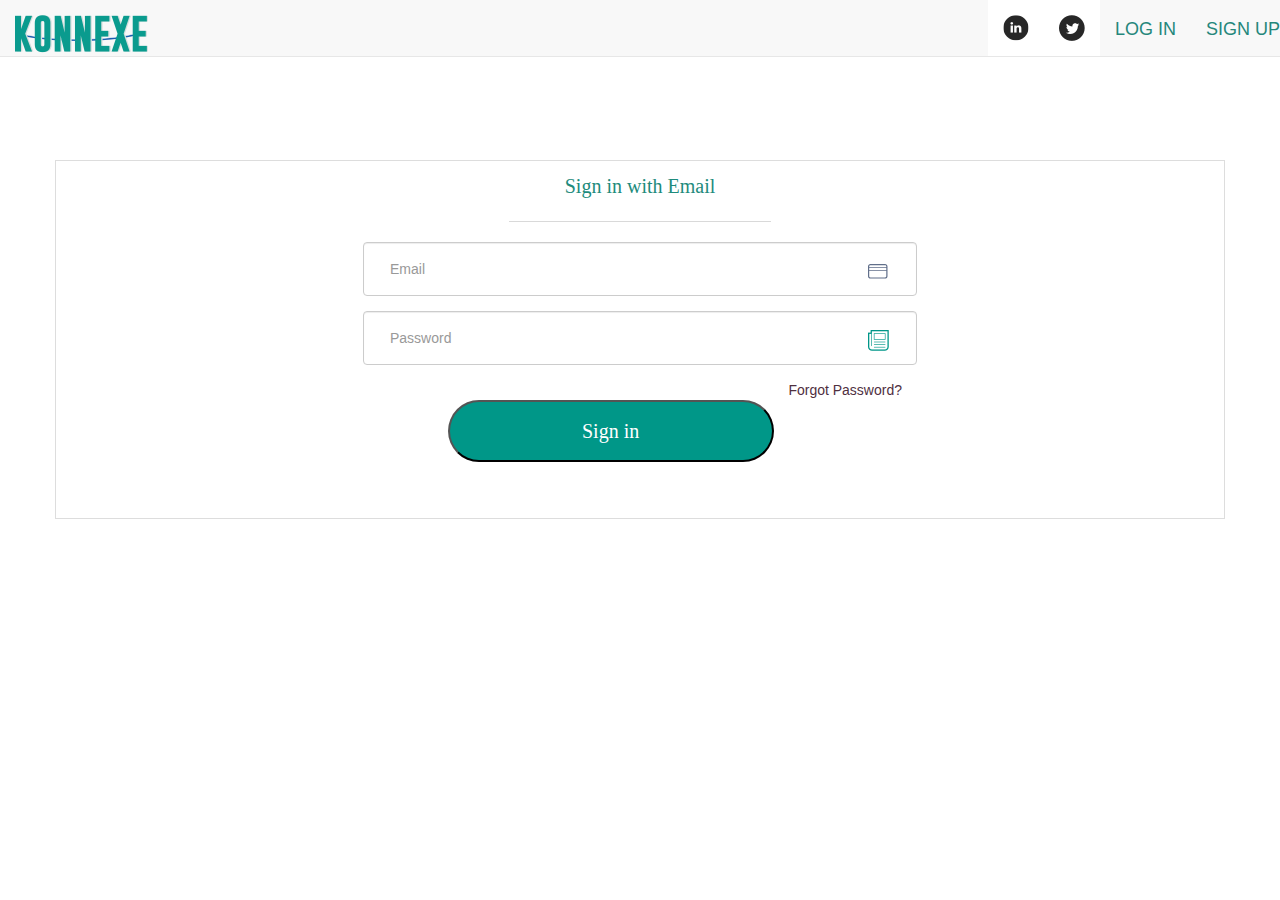
==== login.html @ 3d738af3 "res" ====
<!DOCTYPE html>
<html lang="en">
<head>
  <title>Konnexe</title>
  <meta charset="utf-8">
  <meta name="viewport" content="width=device-width">
  <link rel="stylesheet" href="https://maxcdn.bootstrapcdn.com/bootstrap/3.3.7/css/bootstrap.min.css">
  <script src="https://ajax.googleapis.com/ajax/libs/jquery/3.3.1/jquery.min.js"></script>
  <script src="https://maxcdn.bootstrapcdn.com/bootstrap/3.3.7/js/bootstrap.min.js"></script>
  <link rel="stylesheet" type="text/css" href="./css/login-try.css">
  <link rel="stylesheet" href="https://cdnjs.cloudflare.com/ajax/libs/font-awesome/4.7.0/css/font-awesome.min.css">
  <link href="https://fonts.googleapis.com/css?family=Open+Sans" rel="stylesheet">
</head>
<body>
       <nav class="navbar navbar-default navbar-fixed-top">
      <div class="navbar-header">
        <button type="button" class="navbar-toggle" data-toggle="collapse" data-target="#myNavbar">
          <span class="icon-bar"></span>
          <span class="icon-bar"></span>
          <span class="icon-bar"></span>                        
        </button>
        <a class="navbar-brand" href="#"> <img src="./images/Page 1.png"></a>
      </div>

      <div class="collapse navbar-collapse navbar-custom" id="myNavbar">
        <ul class="nav navbar-nav navbar-right">
          <li class="bg-color"><a href="#"><img  class="img-responsive" src="./images/social_linkedin.png">
          </a></li>
          <li class="bg-color"><a href="#"><img class="img-responsive" src="./images/social_twitter.png">
          </a></li>
          <li class="color-custom"><a href="#">LOG IN</a></li>
          <li class="color-custom"><a href="#">SIGN UP</a></li>
        </ul> 
      </div>
    </nav><br>
    <br>
    <br>

    <div class="login-custom">
    <div class="container">
      <div class="row row-custom">
        <div class="col-sm-3 col-md-3 col-xs-3 col-lg-3"></div>
        <div class="col-sm-6 col-md-6 col-xs-6 col-lg-6">
          <div class="row">
            <div class="col-sm-3 col-md-3 col-xs-3 col-lg-3"></div>
            <div class="col-sm-6 col-md-6 col-xs-6 col-lg-6">
              <p class="font-12">Sign in with Email</p>
              <hr>
            </div>
            <div class="col-sm-3 col-md-3 col-xs-3 col-lg-3"></div>
          </div>
          <div class="row">
              <div class="col-sm-12 col-md-12 col-lg-12 col-xs-12">
                <div class="form-group">
            <input type="email" class="form-control margin-pop" id="email-check" placeholder="Email" name="email">
             <div class="hide" id="email-error" />
             <span>Please enter proper email format</span>
           </div>
             </div>
              </div>
          </div>
           <div class="row">
              <div class="col-sm-12 col-md-12 col-lg-12 col-xs-12">
                <div class="form-group">
            <input type="password" class="form-control margin-images" id="password-check" placeholder="Password" name="password">
             <div class="hide" id="password-error" />
             <span>Please enter proper email format</span>
           </div>
             </div>
              </div>
          </div>
           <div class="col-sm-12 col-md-12">
           <span class="span-move">Forgot Password?</span>
           </div>
           <div class="col-sm-12 col-md-12">
       <button class="sign-custom" class="btn btn-success" >Sign in</button>
     </div
        </div>
         <div class="col-sm-3 col-md-3 col-xs-3 col-lg-3"></div>
      </div>
    </div>
  </div>




  <!-- <div class="container-fuild">
    
    <div class="row">
      <nav class="navbar navbar-default">
        <div class="container-fluid navclass-custom">
         <div class="col-md-1 hidden-xs"></div>
         <div class="col-md-6 col-xs-4">
          <img src="./images/Page 1.png"></div>
          <div class="col-md-4 col-xs-8 text-right">
            <a href="https://www.twitter.com"><i id="tweet" class="fa fa-twitter" aria-hidden="true"></i></a>
            <a href="https://www.linkedin.com"><i id="link" class="fa fa-linkedin" aria-hidden="true"></i></a>
            <ul class="nav navbar-nav navbar-right">
              <li><a id="col" href="index.html">Log In</a></li>
              <li><a id="col" href="index.html">Sign Up</a></li>
            </ul>
          </div>
          <div class="col-md-1 hidden-xs"></div>
        </div>
      </nav>
    </div>
    <div class="row" id="mid"></div>
    <div class="row">
      <div class="col-sm-2 col-md-2"></div>
      <div  id ="form" class="col-sm-8 col-md-8">
        <div class="row"">
          <div class="col-sm-12 col-md-12">
            <h1 id="heading-text">Sign up with Email</h1>
          </div>
        </div>
        <hr>
        <div class="row">
          <div class="col-sm-3 col-md-3"></div>
          <div class="col-sm-6 col-md-6">

            <div class="col-sm-12 col-md-12">
             <input type="Email" class="form-control margin-pop" id="email-check" placeholder="Email" name="Email">
             <div class="hide" id="email-error" />
             <span>Please enter proper email format</span>
           </div>
         </div>
         <div class="col-sm-12 col-md-12">
          <input type="password" class="form-control margin-pop" id="password-check" placeholder="password" name="password-check">
          <div class="hide" id="password-error" />
          <span>Please enter proper password format</span>
        </div>
      </div>
      <div class="col-sm-12 col-md-12">
        <span id="span-move">Forgot Password?</span>
      </div>
      <div class="col-sm-12 col-md-12">
       <button id="submit" class="btn btn-success" >Sign in</button>
     </div>
   </div>
   <div class="col-sm-3 col-md-3"></div>

 </div>
</div>
<div class="col-sm-2 col-md-2"></div>
</div>
<div class="row">
  <div class="col-sm-5 col-md-5"></div>
  <div class="col-sm-3 col-md-3">
    <button class="button button1"><p class="fa fa-linkedin link-edit" aria-hidden="true"></p>Login with Linkedin</button>
  </div>
  <div class="col-sm-4 col-md-4"></div>
</div>

<div class="row">
  <div class="col-sm-5 col-md-5"></div>
  <div class="col-sm-3 col-md-3">
    <p id="para-edit">Don't have an account?Apply to Konnexe</p>
  </div>
  <div class="col-sm-4 col-md-4"></div>
</div>
</div>
<div class="row">
  <footer>
    <div class="row last">
      <div class="col-sm-6 col-md-6">
        <ul>
          <li>Privacy Police</li>
          <li>User Agreement</li>
          <li>About</li>
        </ul>
      </div>

      <div class="col-sm-6 col-md-6">
        <footer> &copy; COPYRIGHT KONNEXE.ALL RIGHTS RESERVED</footer>
      </div>
    </div>
  </footer>
</div> -->
</body>
</html>
<script type="text/javascript" src="./js/login.js"></script>
---- css/login-try.css ----
.bg-color{
  background-color:white;
}
.navbar-custom{
  margin-top:-46px;
}
.color-custom a{
  font-size:18px;
  color:#25877B ! important;
  margin-top:4px;
}
.row-custom{
	border:1px solid #ddd;
	margin-top:100px;
}
.font-12{
	    font-family: Gotham-Book;
	    padding-top:11px;
	    text-align: center;
   		 color: #1E8B7C;
   		 font-size: 20px;
}
hr {
  border: none;
  height: 1px;
  width:100%;
  color:  #d9d9d9; 
  background-color:  #d9d9d9;
}
/*.background-fix{
	background-image: url("../images/Title_white.svg");
	background-position: absolute;      
  	background-repeat: no-repeat;
  	height:100px;
    width:200px;
    padding:10px;
    padding:10px 40px 10px 40px;
   

}*/
.margin-pop{
	background-image: url("../images/Title_white.svg");
	/*background-position:center right; */     
	background-position: 95% 60%;
  	background-repeat: no-repeat;
  margin-bottom: 10px;
  padding: 26px;
  width: 100%;
}
.margin-images{
	background-image: url("../images/feed_green.png");
	/*background-position:center right; */     
	background-position: 95% 60%;
  	background-repeat: no-repeat;
  margin-bottom: 10px;
  padding: 26px;
  width: 100%;
}
.hide { display:none; }

.span-move{
 float:right;
  color:#4F303F;
}
.sign-custom{
  margin-bottom: 55px;
  border-radius:39px;
  font-size: 20px;
  color:white;
  font-family: Gotham-Book;
  background-color:#009788; 
  padding: 15px 133px 15px 132px;
    margin-left: 70px;
}
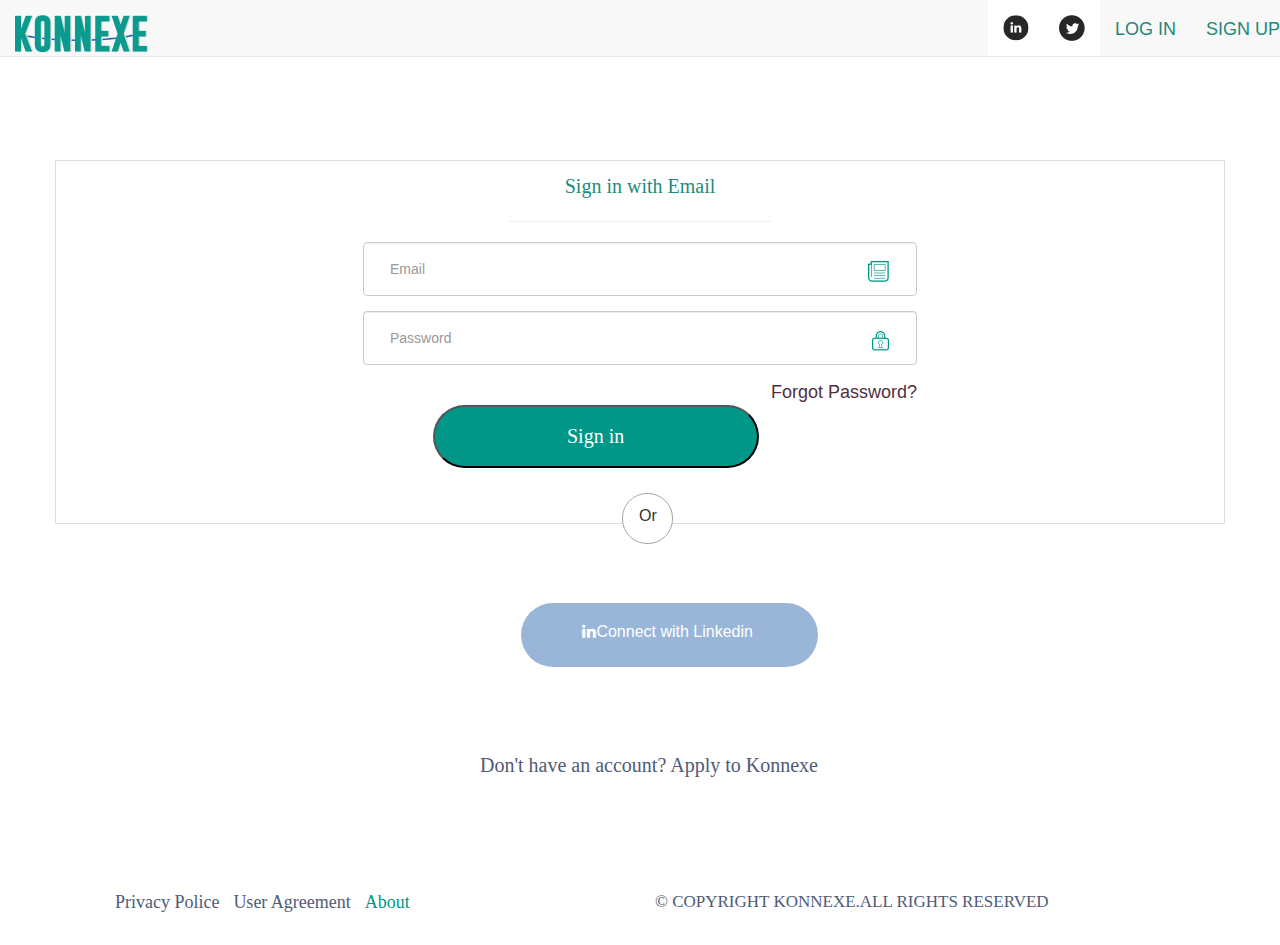
==== commit f1477d1d: "hi" ====
--- a/login.html
+++ b/login.html
@@ -8,6 +8,8 @@
   <script src="https://ajax.googleapis.com/ajax/libs/jquery/3.3.1/jquery.min.js"></script>
   <script src="https://maxcdn.bootstrapcdn.com/bootstrap/3.3.7/js/bootstrap.min.js"></script>
   <link rel="stylesheet" type="text/css" href="./css/login-try.css">
+ <script src=" https://code.jquery.com/jquery-2.1.4.min.js"></script>
+  <script src="http://ajax.aspnetcdn.com/ajax/jquery.validate/1.14.0/jquery.validate.min.js"></script>
   <link rel="stylesheet" href="https://cdnjs.cloudflare.com/ajax/libs/font-awesome/4.7.0/css/font-awesome.min.css">
   <link href="https://fonts.googleapis.com/css?family=Open+Sans" rel="stylesheet">
 </head>
@@ -19,7 +21,7 @@
           <span class="icon-bar"></span>
           <span class="icon-bar"></span>                        
         </button>
-        <a class="navbar-brand" href="#"> <img src="./images/Page 1.png"></a>
+        <a class="navbar-brand" href="index.html"> <img class="img-responsive" src="./images/Page 1.png"></a>
       </div>
 
       <div class="collapse navbar-collapse navbar-custom" id="myNavbar">
@@ -50,33 +52,53 @@
             <div class="col-sm-3 col-md-3 col-xs-3 col-lg-3"></div>
           </div>
           <div class="row">
+            <form action="" name="registration">
               <div class="col-sm-12 col-md-12 col-lg-12 col-xs-12">
                 <div class="form-group">
             <input type="email" class="form-control margin-pop" id="email-check" placeholder="Email" name="email">
-             <div class="hide" id="email-error" />
-             <span>Please enter proper email format</span>
-           </div>
              </div>
               </div>
-          </div>
-           <div class="row">
               <div class="col-sm-12 col-md-12 col-lg-12 col-xs-12">
                 <div class="form-group">
-            <input type="password" class="form-control margin-images" id="password-check" placeholder="Password" name="password">
-             <div class="hide" id="password-error" />
-             <span>Please enter proper email format</span>
-           </div>
-             </div>
-              </div>
+            <input type="password" class="form-control margin-images" id="password-check" placeholder="Password" name="password"></div>
           </div>
-           <div class="col-sm-12 col-md-12">
+          <div class="col-sm-12 col-md-12 col-xs-12 col-lg-12">
            <span class="span-move">Forgot Password?</span>
            </div>
-           <div class="col-sm-12 col-md-12">
-       <button class="sign-custom" class="btn btn-success" >Sign in</button>
-     </div
+           <div class="col-sm-12 col-md-12 col-xs-12 col-lg-12">
+       <button type="submit" class="sign-custom" class="btn btn-success" >Sign in</button>
+     </div>
+     <div class="band-or">Or</div>
+            </form>
+          </div>
         </div>
          <div class="col-sm-3 col-md-3 col-xs-3 col-lg-3"></div>
+      </div>
+      <div class="row">
+        <div class="col-sm-4 col-md-4 col-xs-4 col-lg-4"></div>
+        <div class="col-sm-4 col-md-4 col-xs-4 col-lg-4">
+           <button class="button button1"><p class="fa fa-linkedin" aria-hidden="true"></p>Connect with Linkedin</button>
+        </div>
+        <div class="col-sm-3 col-md-3 col-xs-3 col-lg-3"></div>
+      </div>
+       <div class="row">
+        <div class="col-sm-4 col-md-4 col-xs-4 col-lg-4"></div>
+        <div class="col-sm-4 col-md-4 col-xs-4 col-lg-4">
+          <p class="para-custom">Don't have an account? Apply to Konnexe</p>
+        </div>
+        <div class="col-sm-4 col-md-4 col-xs-4 col-lg-4"></div>
+      </div>
+      <div class="row foot-fix">
+        <div class="col-sm-6 col-md-6 col-xs-6 col-lg-6">
+          <ul>
+            <li>Privacy Police</li>
+            <li>User Agreement</li>
+            <li class="last-check">About</li>
+          </ul>
+        </div>
+        <div class="col-sm-6 col-md-6 col-xs-6 col-lg-6">
+          <footer class="foot"> &copy; COPYRIGHT KONNEXE.ALL RIGHTS RESERVED</footer>
+        </div>
       </div>
     </div>
   </div>
@@ -84,98 +106,7 @@
 
 
 
-  <!-- <div class="container-fuild">
-    
-    <div class="row">
-      <nav class="navbar navbar-default">
-        <div class="container-fluid navclass-custom">
-         <div class="col-md-1 hidden-xs"></div>
-         <div class="col-md-6 col-xs-4">
-          <img src="./images/Page 1.png"></div>
-          <div class="col-md-4 col-xs-8 text-right">
-            <a href="https://www.twitter.com"><i id="tweet" class="fa fa-twitter" aria-hidden="true"></i></a>
-            <a href="https://www.linkedin.com"><i id="link" class="fa fa-linkedin" aria-hidden="true"></i></a>
-            <ul class="nav navbar-nav navbar-right">
-              <li><a id="col" href="index.html">Log In</a></li>
-              <li><a id="col" href="index.html">Sign Up</a></li>
-            </ul>
-          </div>
-          <div class="col-md-1 hidden-xs"></div>
-        </div>
-      </nav>
-    </div>
-    <div class="row" id="mid"></div>
-    <div class="row">
-      <div class="col-sm-2 col-md-2"></div>
-      <div  id ="form" class="col-sm-8 col-md-8">
-        <div class="row"">
-          <div class="col-sm-12 col-md-12">
-            <h1 id="heading-text">Sign up with Email</h1>
-          </div>
-        </div>
-        <hr>
-        <div class="row">
-          <div class="col-sm-3 col-md-3"></div>
-          <div class="col-sm-6 col-md-6">
-
-            <div class="col-sm-12 col-md-12">
-             <input type="Email" class="form-control margin-pop" id="email-check" placeholder="Email" name="Email">
-             <div class="hide" id="email-error" />
-             <span>Please enter proper email format</span>
-           </div>
-         </div>
-         <div class="col-sm-12 col-md-12">
-          <input type="password" class="form-control margin-pop" id="password-check" placeholder="password" name="password-check">
-          <div class="hide" id="password-error" />
-          <span>Please enter proper password format</span>
-        </div>
-      </div>
-      <div class="col-sm-12 col-md-12">
-        <span id="span-move">Forgot Password?</span>
-      </div>
-      <div class="col-sm-12 col-md-12">
-       <button id="submit" class="btn btn-success" >Sign in</button>
-     </div>
-   </div>
-   <div class="col-sm-3 col-md-3"></div>
-
- </div>
-</div>
-<div class="col-sm-2 col-md-2"></div>
-</div>
-<div class="row">
-  <div class="col-sm-5 col-md-5"></div>
-  <div class="col-sm-3 col-md-3">
-    <button class="button button1"><p class="fa fa-linkedin link-edit" aria-hidden="true"></p>Login with Linkedin</button>
-  </div>
-  <div class="col-sm-4 col-md-4"></div>
-</div>
-
-<div class="row">
-  <div class="col-sm-5 col-md-5"></div>
-  <div class="col-sm-3 col-md-3">
-    <p id="para-edit">Don't have an account?Apply to Konnexe</p>
-  </div>
-  <div class="col-sm-4 col-md-4"></div>
-</div>
-</div>
-<div class="row">
-  <footer>
-    <div class="row last">
-      <div class="col-sm-6 col-md-6">
-        <ul>
-          <li>Privacy Police</li>
-          <li>User Agreement</li>
-          <li>About</li>
-        </ul>
-      </div>
-
-      <div class="col-sm-6 col-md-6">
-        <footer> &copy; COPYRIGHT KONNEXE.ALL RIGHTS RESERVED</footer>
-      </div>
-    </div>
-  </footer>
-</div> -->
+  
 </body>
 </html>
 <script type="text/javascript" src="./js/login.js"></script>  --- a/css/login-try.css
+++ b/css/login-try.css
@@ -20,13 +20,13 @@
    		 color: #1E8B7C;
    		 font-size: 20px;
 }
-hr {
+/*hr {
   border: none;
   height: 1px;
   width:100%;
   color:  #d9d9d9; 
   background-color:  #d9d9d9;
-}
+}*/
 /*.background-fix{
 	background-image: url("../images/Title_white.svg");
 	background-position: absolute;      
@@ -39,7 +39,7 @@
 
 }*/
 .margin-pop{
-	background-image: url("../images/Title_white.svg");
+	background-image: url("../images/feed_green.png");
 	/*background-position:center right; */     
 	background-position: 95% 60%;
   	background-repeat: no-repeat;
@@ -48,7 +48,7 @@
   width: 100%;
 }
 .margin-images{
-	background-image: url("../images/feed_green.png");
+	background-image: url("../images/Lock_Green.png");
 	/*background-position:center right; */     
 	background-position: 95% 60%;
   	background-repeat: no-repeat;
@@ -61,6 +61,7 @@
 .span-move{
  float:right;
   color:#4F303F;
+  font-size:18px;
 }
 .sign-custom{
   margin-bottom: 55px;
@@ -72,3 +73,93 @@
   padding: 15px 133px 15px 132px;
     margin-left: 70px;
 }
+.band-or{
+  height: 51px;
+    width: 51px;
+    border: 1px solid #A5A5A7;
+    font-size: 16px;
+    font-weight: 300;
+    border-radius: 25px;
+    padding: 11px;
+    text-align: center;
+    position: absolute;
+    left: 47%;
+    bottom: 42px;
+    background: #fff;
+    margin-bottom:-63px;
+}
+@media only screen and (max-device-width: 640px) and (min-width: 340px){
+  .sign-custom {
+    margin-bottom: 37px;
+  border-radius:39px;
+  font-size: 15px;
+  color:white;
+  font-family: Gotham-Book;
+  background-color:#009788; 
+  padding: 15px 65px 15px 65px;
+    margin-left: -8px;
+    text-align:center;
+    }}
+    @media only screen and (max-device-width: 640px) and (min-width: 340px){
+  .margin-pop {
+    width: 261px;
+    margin-left: -43px;
+    }}
+    @media only screen and (max-device-width: 640px) and (min-width: 340px){
+  .margin-images {
+    width: 261px;
+    margin-left: -43px;
+    }}
+    @media only screen and (max-device-width: 640px) and (min-width: 340px){
+  .row-custom {
+    margin-top:-7px;
+    }}
+.button {
+      background-color:#99B6D8; 
+      border: none;
+      color: white;
+      text-align: center;
+      text-decoration: none;
+      display: inline-block;
+      font-size: 16px;
+      margin: 4px 2px;
+      cursor: pointer;
+    padding: 5% 18% 5% 17%;
+    margin-top: 22%;
+    margin-left: 17%;
+    border-radius: 45px;
+    }
+.para-custom{
+  color: #4F5B77;
+    font-family: Gotham-Medium;
+    font-size:20px;
+    margin-top:80px;
+    margin-left:20px;
+}
+.foot-fix{
+      background-color:white;
+      padding-top:100px;
+      padding-bottom:20px;
+    }
+    .foot-fix ul li{
+      display:inline;
+      padding:5px;
+      color: #4F5B77;
+    font-family: Gotham-Medium;
+    font-size:18px;
+    }
+    .last-check{
+      color:#009788 !important;
+    }
+.foot{
+  color: #4F5B77;
+    font-family: Gotham-Medium;
+    font-size:17px;
+}
+/*.hor-custom{
+  border: none;
+  height: 1px;
+  width:100%;
+  color:  #d9d9d9; 
+  background-color:  #d9d9d9;
+}*/